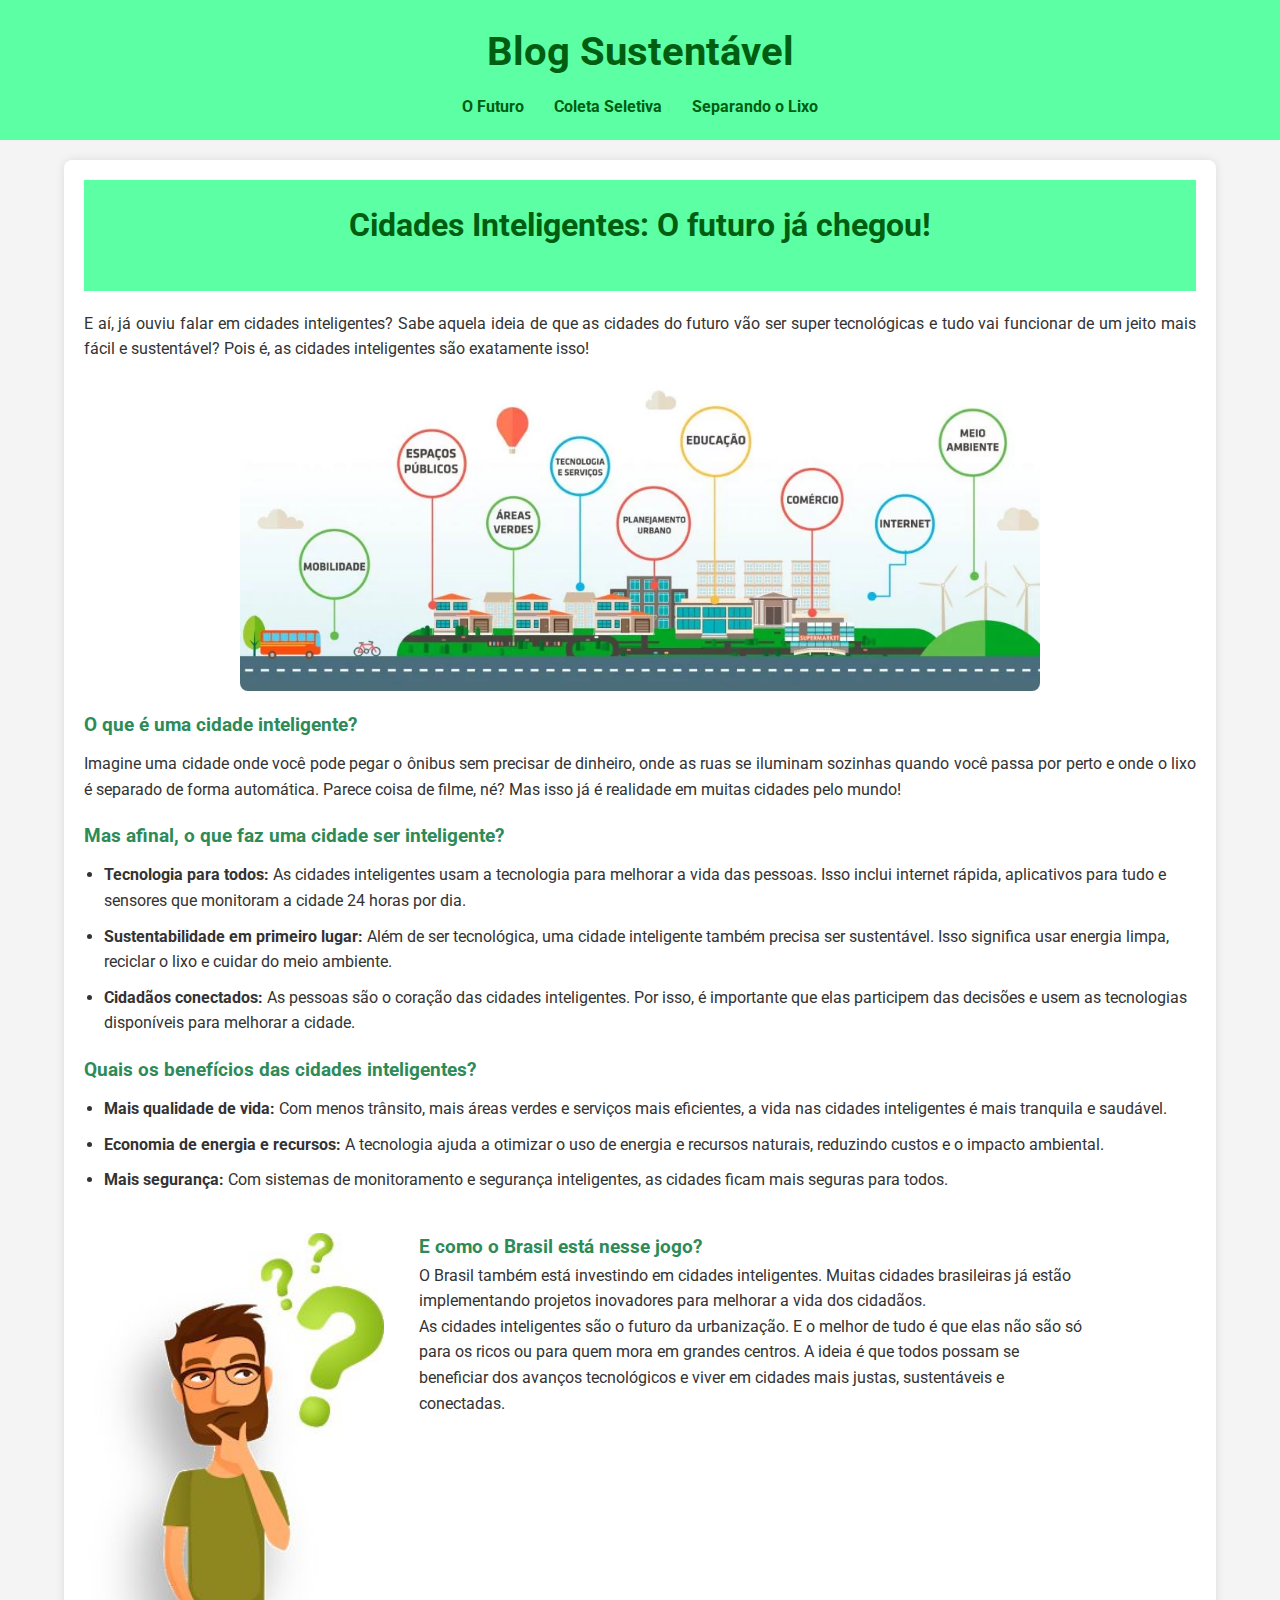
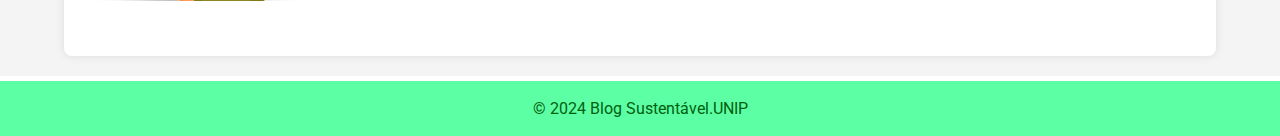
==== index.html @ 0457ae38 "site novo" ====
<!DOCTYPE html>
<html lang="pt-BR">
<head>
    <meta charset="UTF-8">
    <meta name="viewport" content="width=device-width, initial-scale=1.0">
    <title>Blog Informativo - Página Inicial</title>
    <link rel="stylesheet" href="style.css">
</head>
<body>
    <!-- Cabeçalho -->
    <header>
        <h1>Blog Sustentável</h1>
        <nav>
            <ul>
                <li><a href="index.html">O Futuro</a></li>
                <li><a href="coleta.html">Coleta Seletiva</a></li>
                <li><a href="separando-lixo.html">Separando o Lixo</a></li>
            </ul>
        </nav>
    </header>

    <!-- Conteúdo Principal -->
    <main class="container">
        <section class="post">
            <header>
                <h2>Cidades Inteligentes: O futuro já chegou!</h2>
            </header>
            <article>
                <p>E aí, já ouviu falar em cidades inteligentes? Sabe aquela ideia de que as cidades do futuro vão ser super tecnológicas e tudo vai funcionar de um jeito mais fácil e sustentável? Pois é, as cidades inteligentes são exatamente isso!</p>
                
                <!-- Primeira imagem com destaque maior -->
                <img class="post-image destaque-imagem" src="image-1.png.webp" alt="Imagem de introdução ao blog">
                
                <h3>O que é uma cidade inteligente?</h3>
                <p>Imagine uma cidade onde você pode pegar o ônibus sem precisar de dinheiro, onde as ruas se iluminam sozinhas quando você passa por perto e onde o lixo é separado de forma automática. Parece coisa de filme, né? Mas isso já é realidade em muitas cidades pelo mundo!</p>
                
                <h3>Mas afinal, o que faz uma cidade ser inteligente?</h3>
                <ul>
                    <li><strong>Tecnologia para todos:</strong> As cidades inteligentes usam a tecnologia para melhorar a vida das pessoas. Isso inclui internet rápida, aplicativos para tudo e sensores que monitoram a cidade 24 horas por dia.</li>
                    <li><strong>Sustentabilidade em primeiro lugar:</strong> Além de ser tecnológica, uma cidade inteligente também precisa ser sustentável. Isso significa usar energia limpa, reciclar o lixo e cuidar do meio ambiente.</li>
                    <li><strong>Cidadãos conectados:</strong> As pessoas são o coração das cidades inteligentes. Por isso, é importante que elas participem das decisões e usem as tecnologias disponíveis para melhorar a cidade.</li>
                </ul>
                
                <h3>Quais os benefícios das cidades inteligentes?</h3>
                <ul>
                    <li><strong>Mais qualidade de vida:</strong> Com menos trânsito, mais áreas verdes e serviços mais eficientes, a vida nas cidades inteligentes é mais tranquila e saudável.</li>
                    <li><strong>Economia de energia e recursos:</strong> A tecnologia ajuda a otimizar o uso de energia e recursos naturais, reduzindo custos e o impacto ambiental.</li>
                    <li><strong>Mais segurança:</strong> Com sistemas de monitoramento e segurança inteligentes, as cidades ficam mais seguras para todos.</li>
                </ul>
            </article>
        </section>
        
        <!-- Seção com a imagem alinhada à esquerda e o texto ao lado -->
        <section class="texto-com-imagem">
            <img class="side-image" src="imgem pensando.jpg" alt="Imagem representativa do Brasil investindo em cidades inteligentes">
            <div>
                <h3>E como o Brasil está nesse jogo?</h3>
                <p>O Brasil também está investindo em cidades inteligentes. Muitas cidades brasileiras já estão implementando projetos inovadores para melhorar a vida dos cidadãos.</p>
                <p>As cidades inteligentes são o futuro da urbanização. E o melhor de tudo é que elas não são só para os ricos ou para quem mora em grandes centros. A ideia é que todos possam se beneficiar dos avanços tecnológicos e viver em cidades mais justas, sustentáveis e conectadas.</p>
            </div>
        </section>
    </main>

    <!-- Rodapé -->
    <footer>
        <p>&copy; 2024 Blog Sustentável.UNIP</p>
    </footer>
</body>
</html>
---- style.css ----
/* Importando a fonte Roboto */
@import url('https://fonts.googleapis.com/css2?family=Roboto:wght@400;700&display=swap');

/* Reset básico */
* {
    margin: 0;
    padding: 0;
    box-sizing: border-box;
}

/* Estilos Globais */
body {
    font-family: 'Roboto', sans-serif;
    line-height: 1.6;
    background-color: #f4f4f4;
    color: #333;
}

/* Container para centralizar o conteúdo */
.container {
    width: 90%;
    max-width: 1200px;
    margin: 0 auto;
}

/* Cabeçalho */
header {
    background-color: #5cffa3;
    color: #fff;
    padding: 20px 0;
    margin-bottom: 20px;
}

header h1 {
    text-align: center;
    font-size: 2.5em;
    color: rgb(1, 94, 17);
}

nav ul {
    list-style: none;
    display: flex;
    justify-content: center;
    margin-top: 10px;
}

nav ul li {
    margin: 0 15px;
}

nav ul li a {
    color: rgb(1, 94, 17);
    text-decoration: none;
    font-weight: 700;
    transition: color 0.3s;
}

nav ul li a:hover {
    color: #010500;
}

/* Conteúdo Principal */
main {
    background-color: #fff;
    padding: 20px;
    border-radius: 8px;
    box-shadow: 0 0 10px rgba(0, 0, 0, 0.1);
}

.post h2 {
    color: rgb(1, 94, 17);
    margin-bottom: 20px;
    font-size: 2em;
    text-align: center;
}

.post p {
    margin-bottom: 15px;
    text-align: justify;
}

.post h3 {
    color: #2e8b57;
    margin: 20px 0 10px;
}


.post ul {
    list-style-type: disc;
    margin-left: 20px;
    margin-bottom: 20px;
}

.post ul li {
    margin-bottom: 10px;
}

/* Estilo geral para as imagens */
.post-image, .destaque-imagem {
    width: 100%;
    max-width: 800px;
    height: auto;
    margin: 20px auto;
    display: block;
    border-radius: 8px;
}


.side-image {
    float: left;
    width: 40%;
    max-width: 300px;
    height: auto;
    margin: 0 15px 15px 0;
    border-radius: 8px;
}


.texto-com-imagem::after, .post::after {
    content: "";
    display: table;
    clear: both;
}

/* Estilo para a seção com imagem e texto */
.texto-com-imagem {
    display: flex;
    align-items: flex-start;
    gap: 20px;
    margin: 20px 0;
}

.texto-com-imagem img {
    width: 40%;
    height: auto;
    border-radius: 8px;
}

.texto-com-imagem div {
    max-width: 60%;
}

.texto-com-imagem h3 {
    margin-top: 0;
    color: #2e8b57; 
}

/* Rodapé */
footer {
    background-color: #5cffa3;
    color: rgb(1, 94, 17);
    text-align: center;
    padding: 15px 0;
    margin-top: 20px;
    border-top: 5px solid #fff;
}

/* Responsividade */
@media (max-width: 768px) {
    .side-image, .texto-com-imagem img {
        float: none;
        width: 100%;
        margin: 20px 0;
    }

    nav ul {
        flex-direction: column;
    }

    nav ul li {
        margin: 10px 0;
    }
}
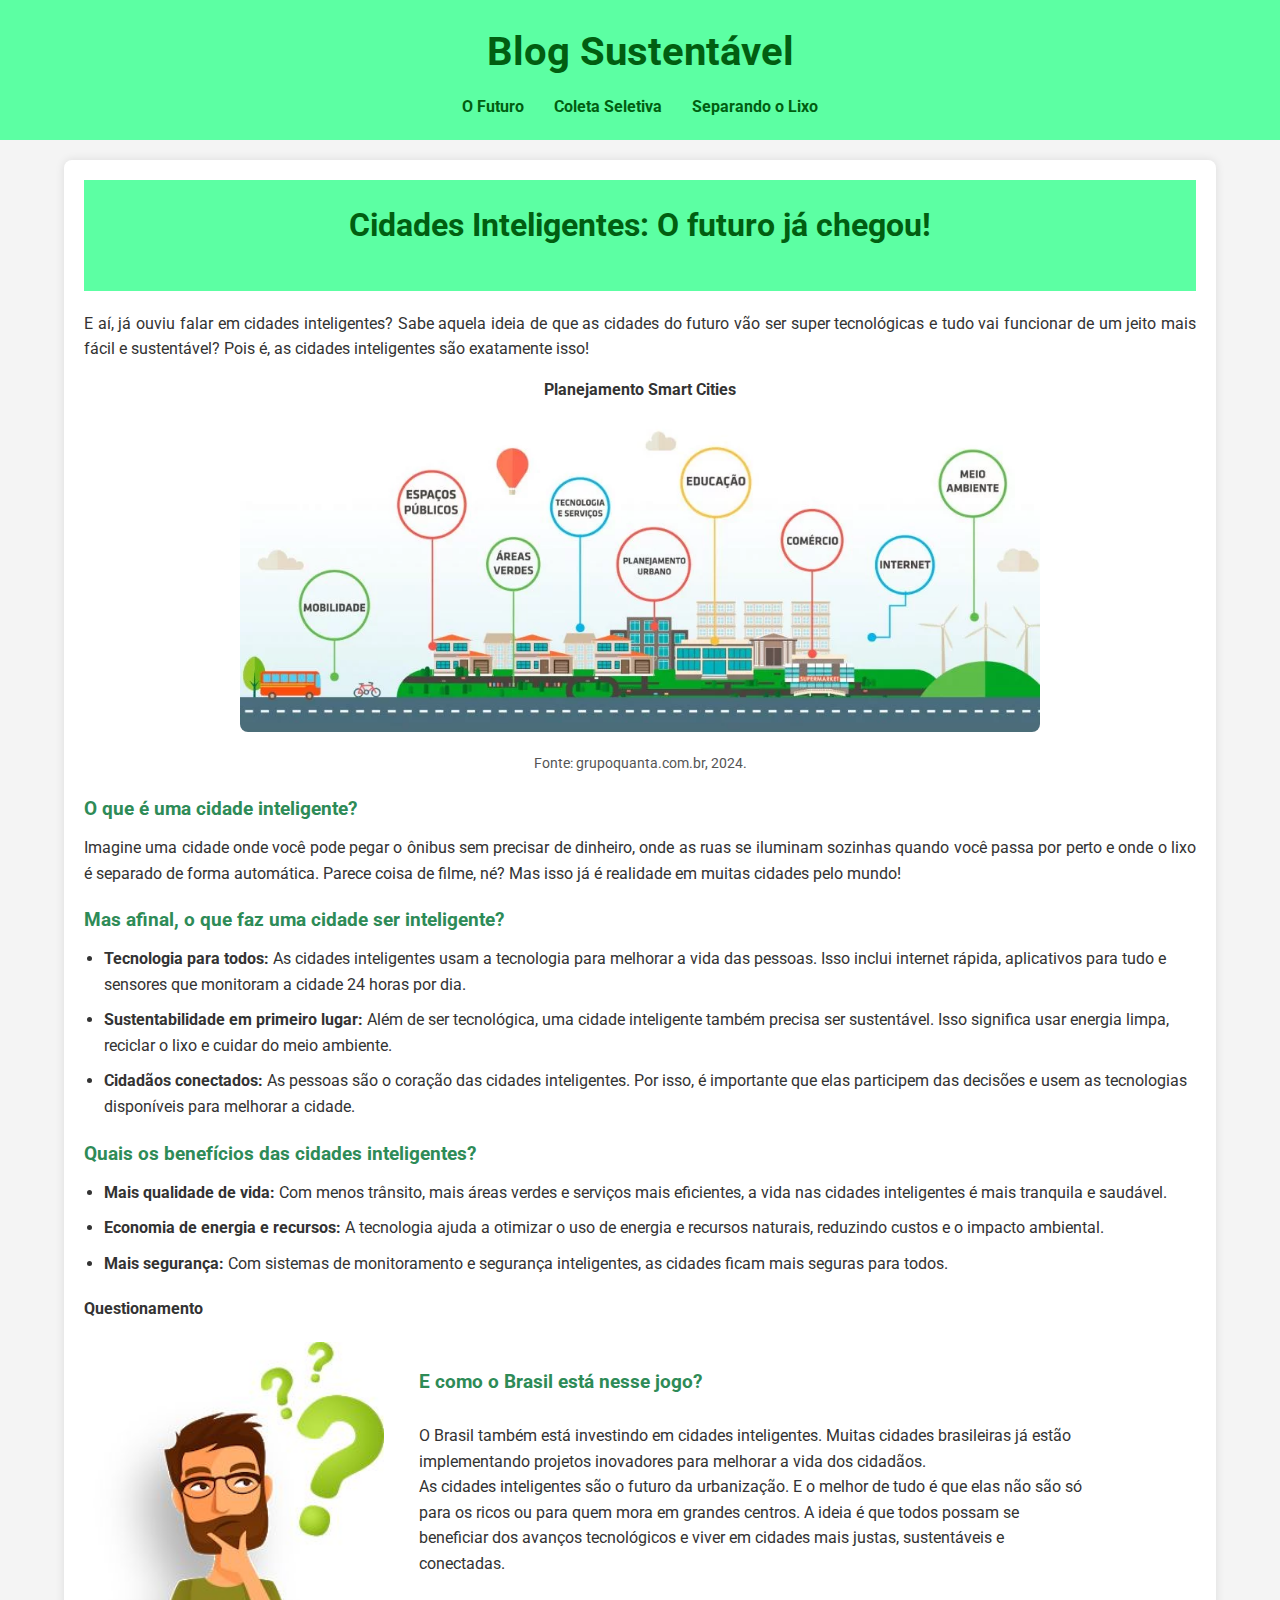
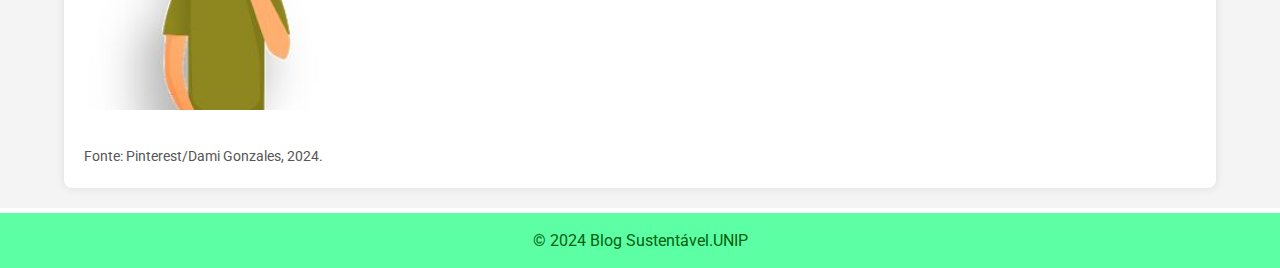
==== commit cdbc48b1: "Add files via upload" ====
--- a/index.html
+++ b/index.html
@@ -4,7 +4,7 @@
     <meta charset="UTF-8">
     <meta name="viewport" content="width=device-width, initial-scale=1.0">
     <title>Blog Informativo - Página Inicial</title>
-    <link rel="stylesheet" href="style.css">
+    <link rel="stylesheet" href="stylee.css">
 </head>
 <body>
     <!-- Cabeçalho -->
@@ -29,8 +29,11 @@
                 <p>E aí, já ouviu falar em cidades inteligentes? Sabe aquela ideia de que as cidades do futuro vão ser super tecnológicas e tudo vai funcionar de um jeito mais fácil e sustentável? Pois é, as cidades inteligentes são exatamente isso!</p>
                 
                 <!-- Primeira imagem com destaque maior -->
+                
+                <strong style="display: block; text-align: center;">Planejamento Smart Cities</strong>
                 <img class="post-image destaque-imagem" src="image-1.png.webp" alt="Imagem de introdução ao blog">
-                
+                <p class="image-caption" style="text-align: center;">Fonte: grupoquanta.com.br, 2024.</p>
+
                 <h3>O que é uma cidade inteligente?</h3>
                 <p>Imagine uma cidade onde você pode pegar o ônibus sem precisar de dinheiro, onde as ruas se iluminam sozinhas quando você passa por perto e onde o lixo é separado de forma automática. Parece coisa de filme, né? Mas isso já é realidade em muitas cidades pelo mundo!</p>
                 
@@ -51,14 +54,19 @@
         </section>
         
         <!-- Seção com a imagem alinhada à esquerda e o texto ao lado -->
+        <strong>Questionamento</strong>
         <section class="texto-com-imagem">
+            
             <img class="side-image" src="imgem pensando.jpg" alt="Imagem representativa do Brasil investindo em cidades inteligentes">
             <div>
+                <br>
                 <h3>E como o Brasil está nesse jogo?</h3>
+                <br>
                 <p>O Brasil também está investindo em cidades inteligentes. Muitas cidades brasileiras já estão implementando projetos inovadores para melhorar a vida dos cidadãos.</p>
                 <p>As cidades inteligentes são o futuro da urbanização. E o melhor de tudo é que elas não são só para os ricos ou para quem mora em grandes centros. A ideia é que todos possam se beneficiar dos avanços tecnológicos e viver em cidades mais justas, sustentáveis e conectadas.</p>
             </div>
         </section>
+        <p class="image-caption">Fonte: Pinterest/Dami Gonzales, 2024.</p>
     </main>
 
     <!-- Rodapé -->
--- a/stylee.css
+++ b/stylee.css
@@ -0,0 +1,179 @@
+/* Importando a fonte Roboto */
+@import url('https://fonts.googleapis.com/css2?family=Roboto:wght@400;700&display=swap');
+
+/* Reset básico */
+* {
+    margin: 0;
+    padding: 0;
+    box-sizing: border-box;
+}
+
+/* Estilos Globais */
+body {
+    font-family: 'Roboto', sans-serif;
+    line-height: 1.6;
+    background-color: #f4f4f4;
+    color: #333;
+}
+
+/* Container para centralizar o conteúdo */
+.container {
+    width: 90%;
+    max-width: 1200px;
+    margin: 0 auto;
+}
+
+/* Cabeçalho */
+header {
+    background-color: #5cffa3;
+    color: #fff;
+    padding: 20px 0;
+    margin-bottom: 20px;
+}
+
+header h1 {
+    text-align: center;
+    font-size: 2.5em;
+    color: rgb(1, 94, 17);
+}
+
+nav ul {
+    list-style: none;
+    display: flex;
+    justify-content: center;
+    margin-top: 10px;
+}
+
+nav ul li {
+    margin: 0 15px;
+}
+
+nav ul li a {
+    color: rgb(1, 94, 17);
+    text-decoration: none;
+    font-weight: 700;
+    transition: color 0.3s;
+}
+
+nav ul li a:hover {
+    color: #010500;
+}
+
+/* Conteúdo Principal */
+main {
+    background-color: #fff;
+    padding: 20px;
+    border-radius: 8px;
+    box-shadow: 0 0 10px rgba(0, 0, 0, 0.1);
+}
+
+.post h2 {
+    color: rgb(1, 94, 17);
+    margin-bottom: 20px;
+    font-size: 2em;
+    text-align: center;
+}
+
+.post p {
+    margin-bottom: 15px;
+    text-align: justify;
+}
+
+.post h3 {
+    color: #2e8b57;
+    margin: 20px 0 10px;
+}
+
+
+.post ul {
+    list-style-type: disc;
+    margin-left: 20px;
+    margin-bottom: 20px;
+}
+
+.post ul li {
+    margin-bottom: 10px;
+}
+
+/* Estilo geral para as imagens */
+.post-image, .destaque-imagem {
+    width: 100%;
+    max-width: 800px;
+    height: auto;
+    margin: 20px auto;
+    display: block;
+    border-radius: 8px;
+}
+
+
+.side-image {
+    float: left;
+    width: 40%;
+    max-width: 300px;
+    height: auto;
+    margin: 0 15px 15px 0;
+    border-radius: 8px;
+}
+
+
+.texto-com-imagem::after, .post::after {
+    content: "";
+    display: table;
+    clear: both;
+}
+
+/* Estilo para a seção com imagem e texto */
+.texto-com-imagem {
+    display: flex;
+    align-items: flex-start;
+    gap: 20px;
+    margin: 20px 0;
+}
+
+.texto-com-imagem img {
+    width: 40%;
+    height: auto;
+    border-radius: 8px;
+}
+
+.texto-com-imagem div {
+    max-width: 60%;
+}
+
+.texto-com-imagem h3 {
+    margin-top: 0;
+    color: #2e8b57; 
+}
+
+/* Rodapé */
+footer {
+    background-color: #5cffa3;
+    color: rgb(1, 94, 17);
+    text-align: center;
+    padding: 15px 0;
+    margin-top: 20px;
+    border-top: 5px solid #fff;
+}
+
+/* Responsividade */
+@media (max-width: 768px) {
+    .side-image, .texto-com-imagem img {
+        float: none;
+        width: 100%;
+        margin: 20px 0;
+    }
+
+    nav ul {
+        flex-direction: column;
+    }
+
+    nav ul li {
+        margin: 10px 0;
+    }
+}
+
+.image-caption {
+    font-size: 0.9em;
+    color: #555;
+    margin-top: 8px;
+}
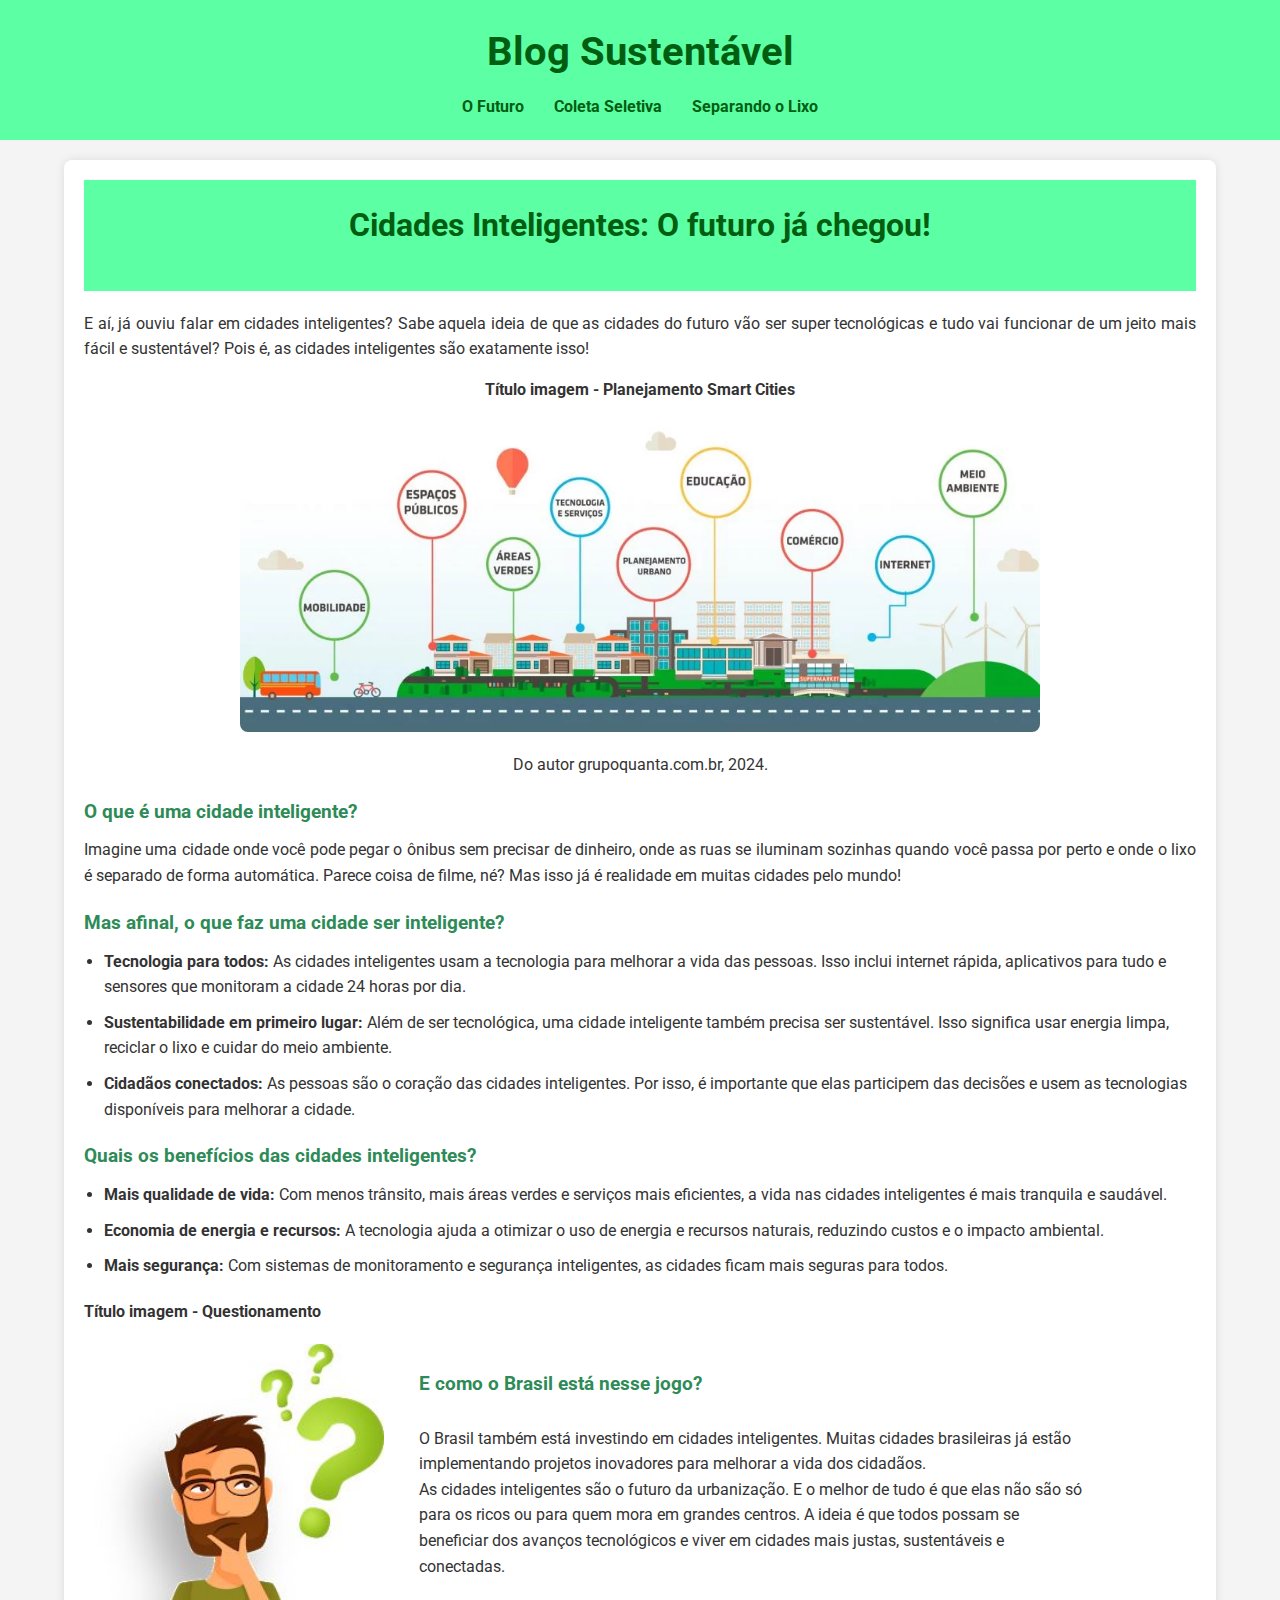
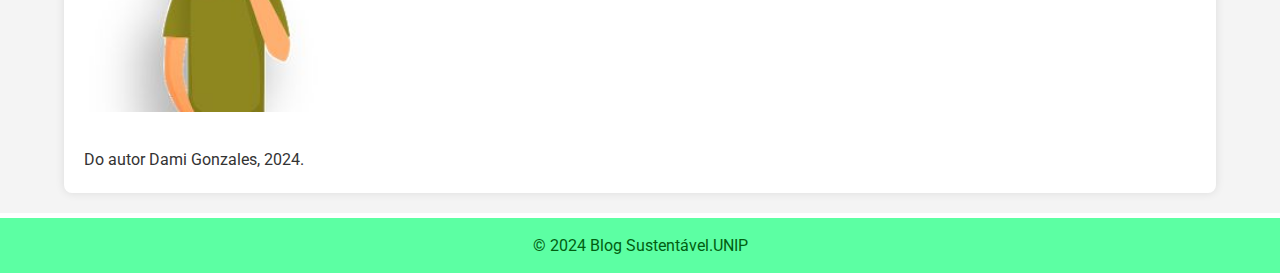
==== commit 53d85839: "nova atualização do site 05/12" ====
--- a/index.html
+++ b/index.html
@@ -4,7 +4,7 @@
     <meta charset="UTF-8">
     <meta name="viewport" content="width=device-width, initial-scale=1.0">
     <title>Blog Informativo - Página Inicial</title>
-    <link rel="stylesheet" href="stylee.css">
+    <link rel="stylesheet" href="style.css">
 </head>
 <body>
     <!-- Cabeçalho -->
@@ -30,9 +30,9 @@
                 
                 <!-- Primeira imagem com destaque maior -->
                 
-                <strong style="display: block; text-align: center;">Planejamento Smart Cities</strong>
+                <strong style="display: block; text-align: center;">Título imagem - Planejamento Smart Cities</strong>
                 <img class="post-image destaque-imagem" src="image-1.png.webp" alt="Imagem de introdução ao blog">
-                <p class="image-caption" style="text-align: center;">Fonte: grupoquanta.com.br, 2024.</p>
+                <p class="image-caption" style="text-align: center;">Do autor grupoquanta.com.br, 2024.</p>
 
                 <h3>O que é uma cidade inteligente?</h3>
                 <p>Imagine uma cidade onde você pode pegar o ônibus sem precisar de dinheiro, onde as ruas se iluminam sozinhas quando você passa por perto e onde o lixo é separado de forma automática. Parece coisa de filme, né? Mas isso já é realidade em muitas cidades pelo mundo!</p>
@@ -54,7 +54,7 @@
         </section>
         
         <!-- Seção com a imagem alinhada à esquerda e o texto ao lado -->
-        <strong>Questionamento</strong>
+        <strong>Título imagem - Questionamento</strong>
         <section class="texto-com-imagem">
             
             <img class="side-image" src="imgem pensando.jpg" alt="Imagem representativa do Brasil investindo em cidades inteligentes">
@@ -64,9 +64,9 @@
                 <br>
                 <p>O Brasil também está investindo em cidades inteligentes. Muitas cidades brasileiras já estão implementando projetos inovadores para melhorar a vida dos cidadãos.</p>
                 <p>As cidades inteligentes são o futuro da urbanização. E o melhor de tudo é que elas não são só para os ricos ou para quem mora em grandes centros. A ideia é que todos possam se beneficiar dos avanços tecnológicos e viver em cidades mais justas, sustentáveis e conectadas.</p>
-            </div>
+            </div><p></p>
         </section>
-        <p class="image-caption">Fonte: Pinterest/Dami Gonzales, 2024.</p>
+        <p class="image-caption">Do autor Dami Gonzales, 2024.</p>
     </main>
 
     <!-- Rodapé -->
--- a/style.css
+++ b/style.css
@@ -0,0 +1,173 @@
+/* Importando a fonte Roboto */
+@import url('https://fonts.googleapis.com/css2?family=Roboto:wght@400;700&display=swap');
+
+/* Reset básico */
+* {
+    margin: 0;
+    padding: 0;
+    box-sizing: border-box;
+}
+
+/* Estilos Globais */
+body {
+    font-family: 'Roboto', sans-serif;
+    line-height: 1.6;
+    background-color: #f4f4f4;
+    color: #333;
+}
+
+/* Container para centralizar o conteúdo */
+.container {
+    width: 90%;
+    max-width: 1200px;
+    margin: 0 auto;
+}
+
+/* Cabeçalho */
+header {
+    background-color: #5cffa3;
+    color: #fff;
+    padding: 20px 0;
+    margin-bottom: 20px;
+}
+
+header h1 {
+    text-align: center;
+    font-size: 2.5em;
+    color: rgb(1, 94, 17);
+}
+
+nav ul {
+    list-style: none;
+    display: flex;
+    justify-content: center;
+    margin-top: 10px;
+}
+
+nav ul li {
+    margin: 0 15px;
+}
+
+nav ul li a {
+    color: rgb(1, 94, 17);
+    text-decoration: none;
+    font-weight: 700;
+    transition: color 0.3s;
+}
+
+nav ul li a:hover {
+    color: #010500;
+}
+
+/* Conteúdo Principal */
+main {
+    background-color: #fff;
+    padding: 20px;
+    border-radius: 8px;
+    box-shadow: 0 0 10px rgba(0, 0, 0, 0.1);
+}
+
+.post h2 {
+    color: rgb(1, 94, 17);
+    margin-bottom: 20px;
+    font-size: 2em;
+    text-align: center;
+}
+
+.post p {
+    margin-bottom: 15px;
+    text-align: justify;
+}
+
+.post h3 {
+    color: #2e8b57;
+    margin: 20px 0 10px;
+}
+
+
+.post ul {
+    list-style-type: disc;
+    margin-left: 20px;
+    margin-bottom: 20px;
+}
+
+.post ul li {
+    margin-bottom: 10px;
+}
+
+/* Estilo geral para as imagens */
+.post-image, .destaque-imagem {
+    width: 100%;
+    max-width: 800px;
+    height: auto;
+    margin: 20px auto;
+    display: block;
+    border-radius: 8px;
+}
+
+
+.side-image {
+    float: left;
+    width: 40%;
+    max-width: 300px;
+    height: auto;
+    margin: 0 15px 15px 0;
+    border-radius: 8px;
+}
+
+
+.texto-com-imagem::after, .post::after {
+    content: "";
+    display: table;
+    clear: both;
+}
+
+/* Estilo para a seção com imagem e texto */
+.texto-com-imagem {
+    display: flex;
+    align-items: flex-start;
+    gap: 20px;
+    margin: 20px 0;
+}
+
+.texto-com-imagem img {
+    width: 40%;
+    height: auto;
+    border-radius: 8px;
+}
+
+.texto-com-imagem div {
+    max-width: 60%;
+}
+
+.texto-com-imagem h3 {
+    margin-top: 0;
+    color: #2e8b57; 
+}
+
+/* Rodapé */
+footer {
+    background-color: #5cffa3;
+    color: rgb(1, 94, 17);
+    text-align: center;
+    padding: 15px 0;
+    margin-top: 20px;
+    border-top: 5px solid #fff;
+}
+
+/* Responsividade */
+@media (max-width: 768px) {
+    .side-image, .texto-com-imagem img {
+        float: none;
+        width: 100%;
+        margin: 20px 0;
+    }
+
+    nav ul {
+        flex-direction: column;
+    }
+
+    nav ul li {
+        margin: 10px 0;
+    }
+}
